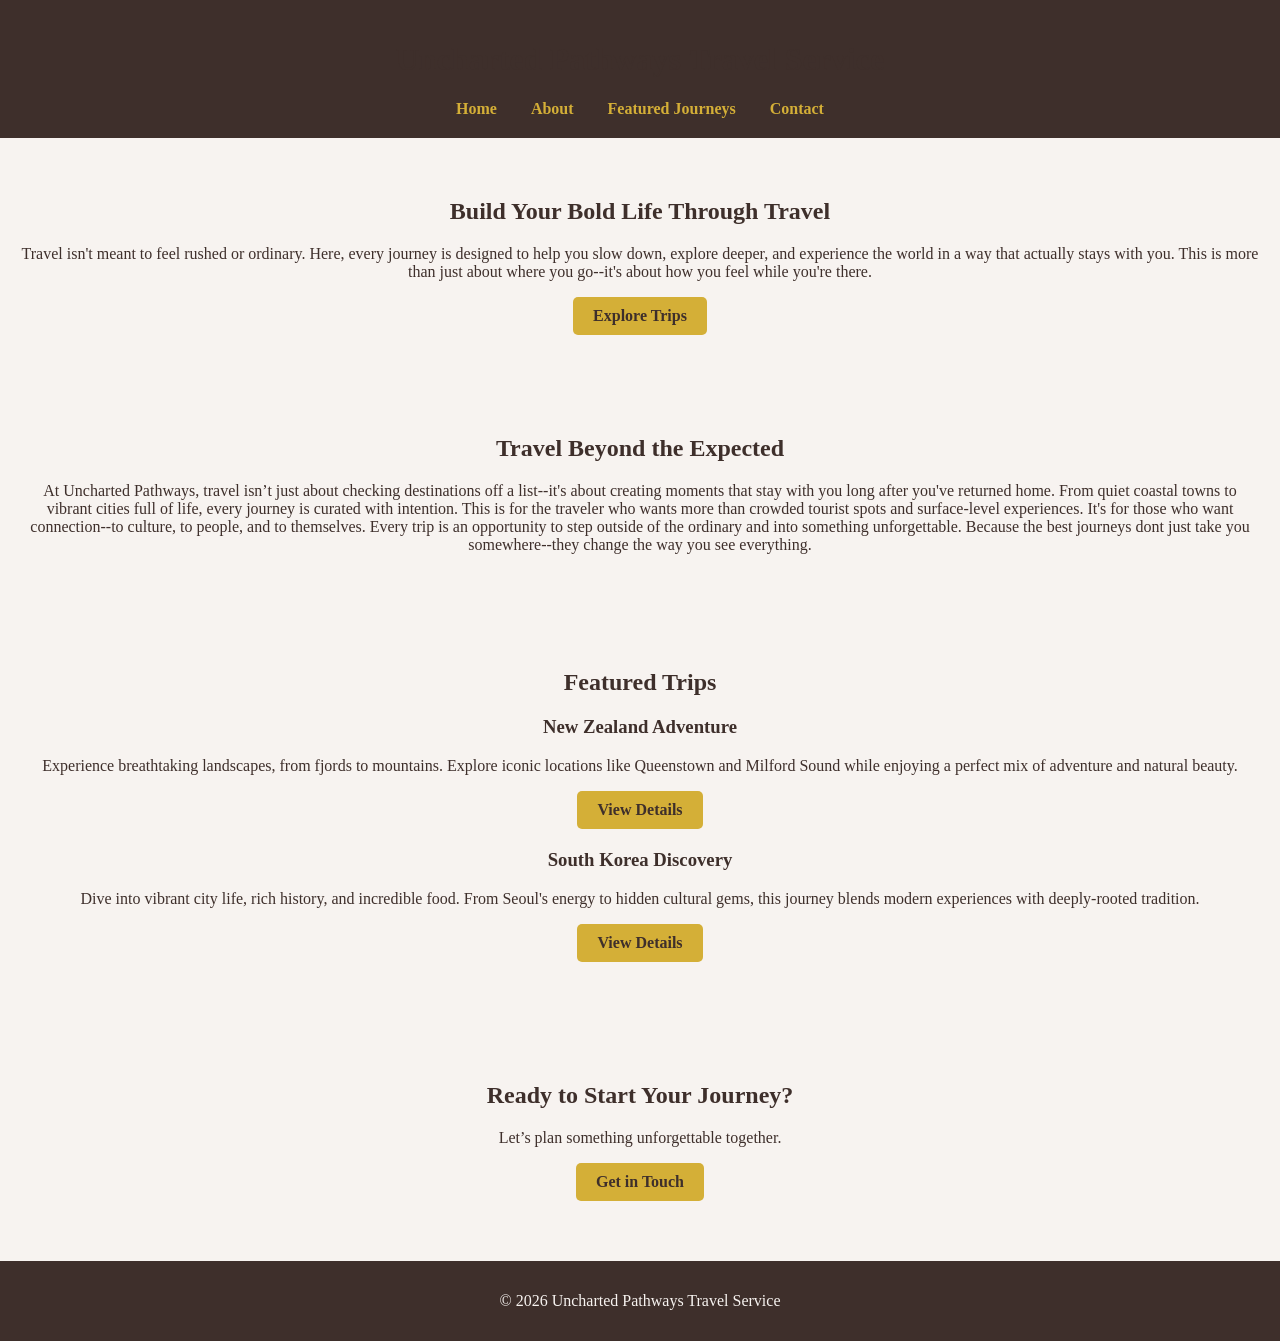
==== index.html @ 13f82011 "Update index.html" ====
<!DOCTYPE html>
<html lang="en">
<head>
  <meta charset="UTF-8">
   <meta name="viewport" content="width=device-width, initial-scale=1.0">
  <title>Uncharted Pathways</title>
  <link rel="stylesheet" href="styles.css">
</head>

<body>
  
  <header>
    <h1>Uncharted Pathways Travel Service</h1>
    <nav>
      <a href="index.html">Home</a>
      <a href="about.html">About</a>
      <a href="destinations.html">Featured Journeys</a>
      <a href="contact.html">Contact</a>
    </nav>
  </header>

  <section>
    <h2>Build Your Bold Life Through Travel</h2>
    <p>Travel isn't meant to feel rushed or ordinary. Here, every journey is designed to help you slow down, explore deeper, and experience the world in a way that actually stays with you. This is more than just about where you go--it's about how you feel while you're there.</p>
    <a href="deals.html" class="btn">Explore Trips</a>
  </section>

  <section>
    <h2>Travel Beyond the Expected</h2>
    <p>
      At Uncharted Pathways, travel isn’t just about checking destinations off a list--it's about creating moments that stay with you long after you've returned home. From quiet coastal towns to vibrant cities full of life, every journey is curated with intention.
      This is for the traveler who wants more than crowded tourist spots and surface-level experiences. It's for those who want connection--to culture, to people, and to themselves. Every trip is an opportunity to step outside of the ordinary and into something unforgettable.
      Because the best journeys dont just take you somewhere--they change the way you see everything.
      </p>
  </section>

  <section>
    <h2>Featured Trips</h2>

    <div>
      <h3>New Zealand Adventure</h3>
      <p>Experience breathtaking landscapes, from fjords to mountains. Explore iconic locations like Queenstown and Milford Sound while enjoying a perfect mix of adventure and natural beauty.</p>
      <a href="new-zealand.html" class="btn">View Details</a>
    </div>

    <div>
      <h3>South Korea Discovery</h3>
      <p>Dive into vibrant city life, rich history, and incredible food. From Seoul's energy to hidden cultural gems, this journey blends modern experiences with deeply-rooted tradition.</p>
      <a href="south-korea.html" class="btn">View Details</a>
    </div>

  </section>

  <section>
    <h2>Ready to Start Your Journey?</h2>
    <p>Let’s plan something unforgettable together.</p>
    <a href="contact.html" class="btn">Get in Touch</a>
  </section>

  <footer>
    <p>© 2026 Uncharted Pathways Travel Service</p>
  </footer>

</body>
</html>
---- styles.css ----
body {
  font-family: 'Georgia', serif;
  margin: 0;
  background-color: #F7F3F0; 
  color: #3E2F2B; 
}

header {
  background-color: #3E2F2B;
  color: #F7F3F0;
  padding: 20px;
  text-align: center;
}


nav a {
  color: #D4AF37;
  margin: 0 15px;
  text-decoration: none;
  font-weight: bold;
}

nav a:hover {
  text-decoration: underline;
}

section {
  padding: 40px 20px;
  text-align: center;
}

h1, h2, h3 {
  color: #3E2F2B;
}

button,
.btn {
  display: inline-block;
  padding: 10px 20px;
  background-color: #D4AF37; /* gold */
  border: none;
  color: #3E2F2B; 
  cursor: pointer;
  text-decoration: none;
  font-weight: bold;
  border-radius: 5px;
}

button:hover,
.btn:hover {
  background-color: #b8962e; 
}

section div {
  margin-bottom: 20px;
}

footer {
  background-color: #3E2F2B; 
  color: #F7F3F0;
  text-align: center;
  padding: 15px;
  margin-top: 20px;
}
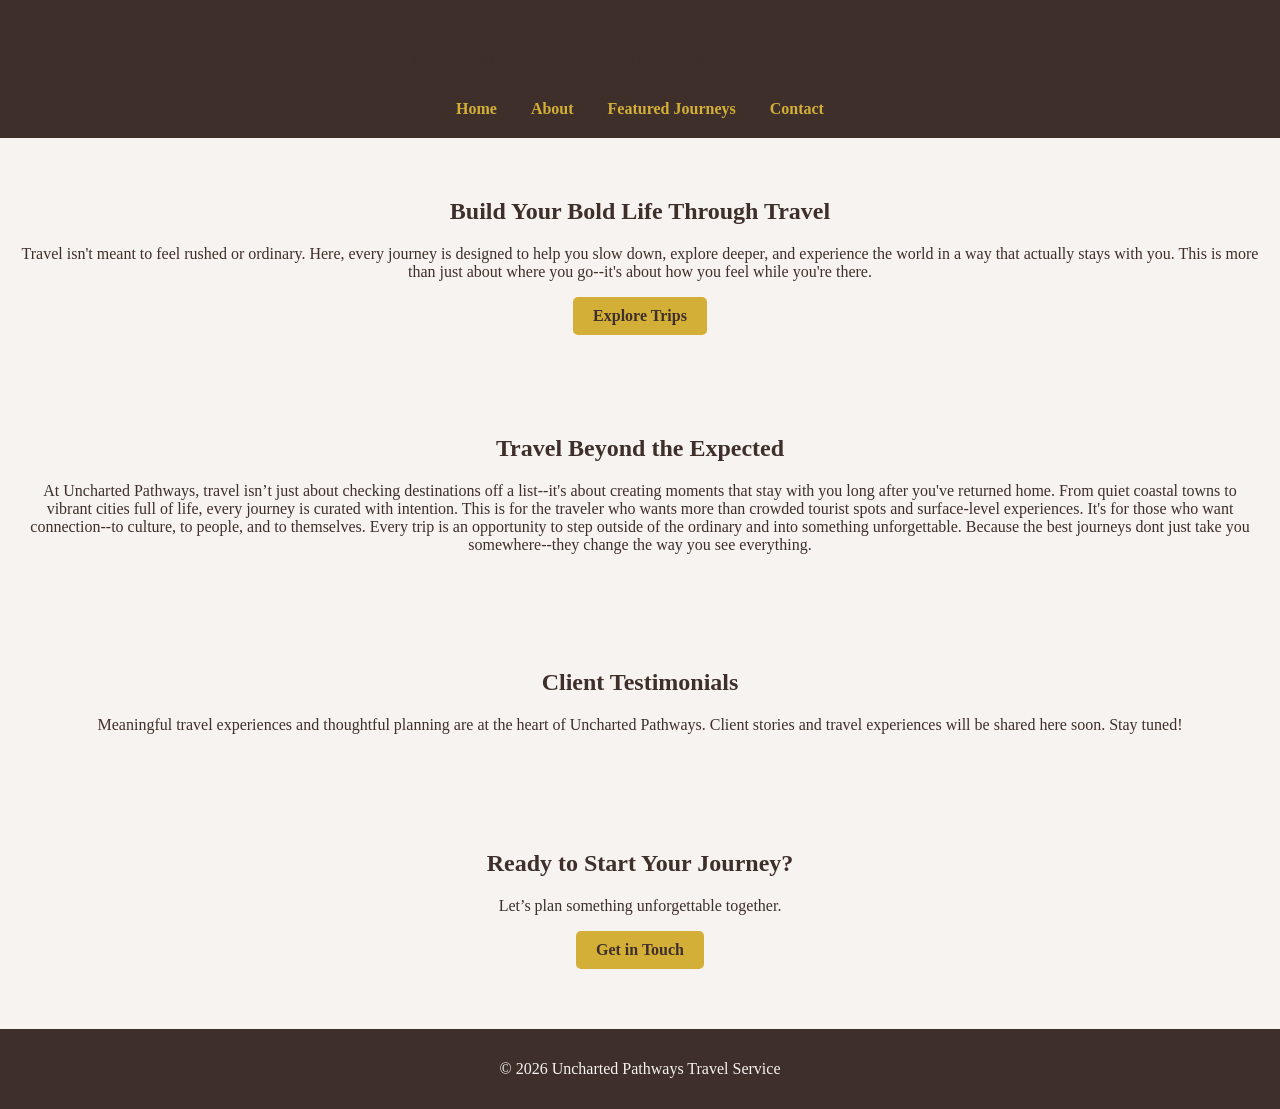
==== commit 5c6ab775: "Update index.html" ====
--- a/index.html
+++ b/index.html
@@ -23,7 +23,7 @@
   <section>
     <h2>Build Your Bold Life Through Travel</h2>
     <p>Travel isn't meant to feel rushed or ordinary. Here, every journey is designed to help you slow down, explore deeper, and experience the world in a way that actually stays with you. This is more than just about where you go--it's about how you feel while you're there.</p>
-    <a href="deals.html" class="btn">Explore Trips</a>
+    <a href="destinations.html" class="btn">Explore Trips</a>
   </section>
 
   <section>
@@ -36,20 +36,9 @@
   </section>
 
   <section>
-    <h2>Featured Trips</h2>
-
-    <div>
-      <h3>New Zealand Adventure</h3>
-      <p>Experience breathtaking landscapes, from fjords to mountains. Explore iconic locations like Queenstown and Milford Sound while enjoying a perfect mix of adventure and natural beauty.</p>
-      <a href="new-zealand.html" class="btn">View Details</a>
-    </div>
-
-    <div>
-      <h3>South Korea Discovery</h3>
-      <p>Dive into vibrant city life, rich history, and incredible food. From Seoul's energy to hidden cultural gems, this journey blends modern experiences with deeply-rooted tradition.</p>
-      <a href="south-korea.html" class="btn">View Details</a>
-    </div>
-
+    <h2>Client Testimonials</h2>
+    <p>Meaningful travel experiences and thoughtful planning are at the heart of Uncharted Pathways. 
+      Client stories and travel experiences will be shared here soon. Stay tuned!</p>
   </section>
 
   <section>
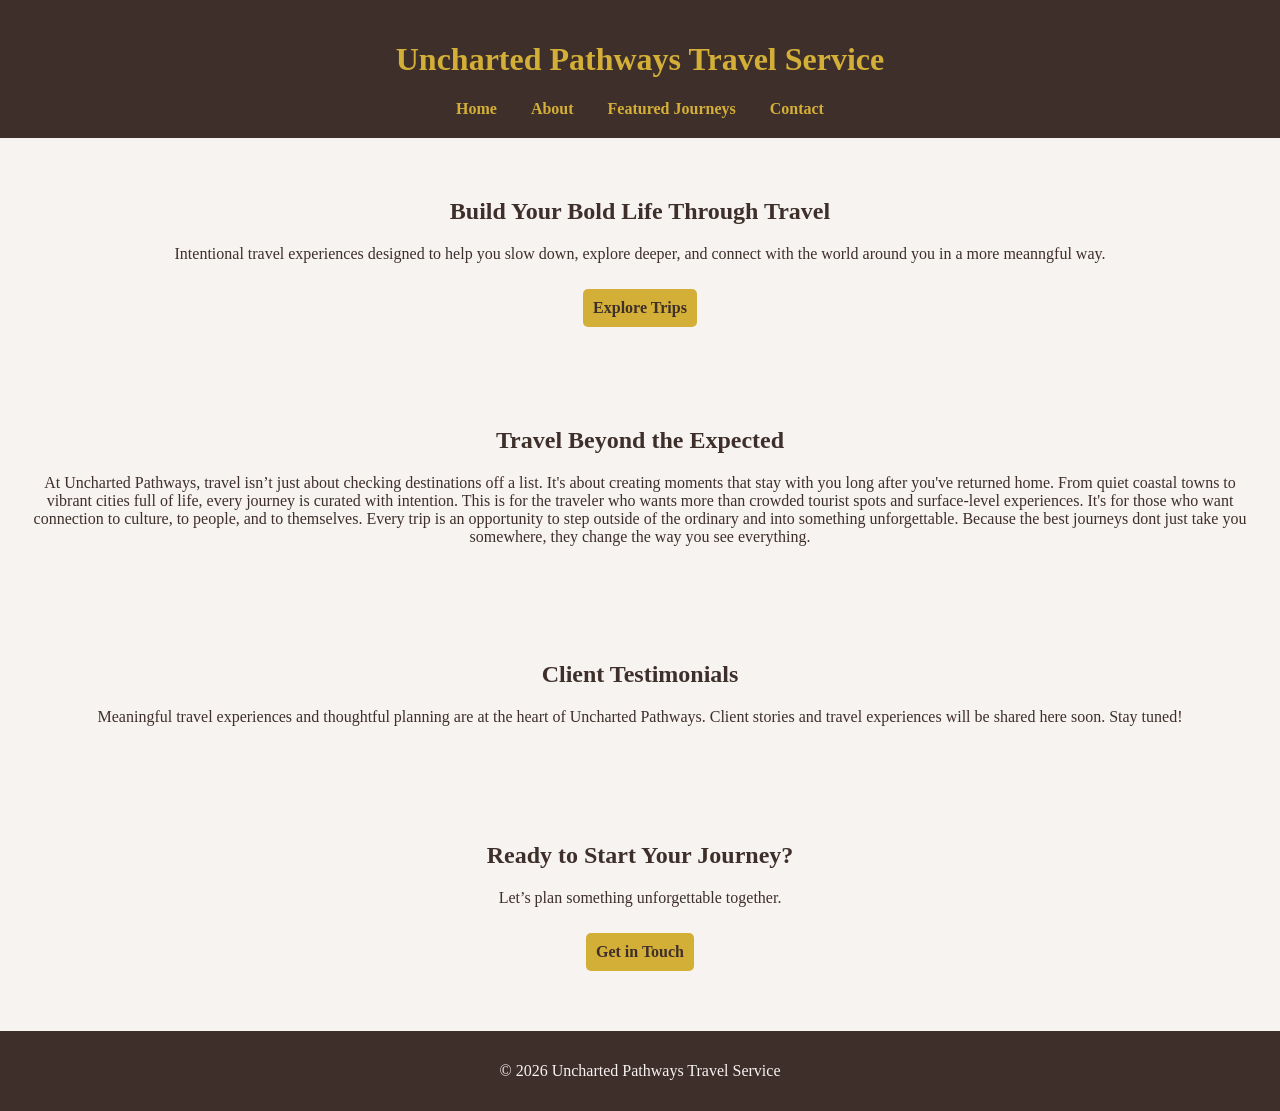
==== commit d0bbda2d: "Update index.html tightening up my writing" ====
--- a/index.html
+++ b/index.html
@@ -22,16 +22,16 @@
 
   <section>
     <h2>Build Your Bold Life Through Travel</h2>
-    <p>Travel isn't meant to feel rushed or ordinary. Here, every journey is designed to help you slow down, explore deeper, and experience the world in a way that actually stays with you. This is more than just about where you go--it's about how you feel while you're there.</p>
+    <p>Intentional travel experiences designed to help you slow down, explore deeper, and connect with the world around you in a more meanngful way.</p>
     <a href="destinations.html" class="btn">Explore Trips</a>
   </section>
 
   <section>
     <h2>Travel Beyond the Expected</h2>
     <p>
-      At Uncharted Pathways, travel isn’t just about checking destinations off a list--it's about creating moments that stay with you long after you've returned home. From quiet coastal towns to vibrant cities full of life, every journey is curated with intention.
-      This is for the traveler who wants more than crowded tourist spots and surface-level experiences. It's for those who want connection--to culture, to people, and to themselves. Every trip is an opportunity to step outside of the ordinary and into something unforgettable.
-      Because the best journeys dont just take you somewhere--they change the way you see everything.
+      At Uncharted Pathways, travel isn’t just about checking destinations off a list. It's about creating moments that stay with you long after you've returned home. From quiet coastal towns to vibrant cities full of life, every journey is curated with intention.
+      This is for the traveler who wants more than crowded tourist spots and surface-level experiences. It's for those who want connection to culture, to people, and to themselves. Every trip is an opportunity to step outside of the ordinary and into something unforgettable.
+      Because the best journeys dont just take you somewhere, they change the way you see everything.
       </p>
   </section>
 
--- a/styles.css
+++ b/styles.css
@@ -7,11 +7,14 @@
 
 header {
   background-color: #3E2F2B;
-  color: #F7F3F0;
+  color: #D4AF37;
   padding: 20px;
   text-align: center;
 }
 
+header h1 {
+  color: #D4AF37;
+}
 
 nav a {
   color: #D4AF37;
@@ -36,7 +39,7 @@
 button,
 .btn {
   display: inline-block;
-  padding: 10px 20px;
+  padding: 10px;
   background-color: #D4AF37; /* gold */
   border: none;
   color: #3E2F2B; 
@@ -44,6 +47,7 @@
   text-decoration: none;
   font-weight: bold;
   border-radius: 5px;
+  margin-top: 10px;
 }
 
 button:hover,
@@ -62,3 +66,22 @@
   padding: 15px;
   margin-top: 20px;
 }
+
+form {
+  display: flex;
+  flex-direction: column;
+  margin-bottom: 15px;
+  width: 300px;
+}
+
+ul {
+  list-style: none;
+  padding: 0;
+}
+
+input, textarea {
+  margin-bottom: 10px;
+}
+
+  
+
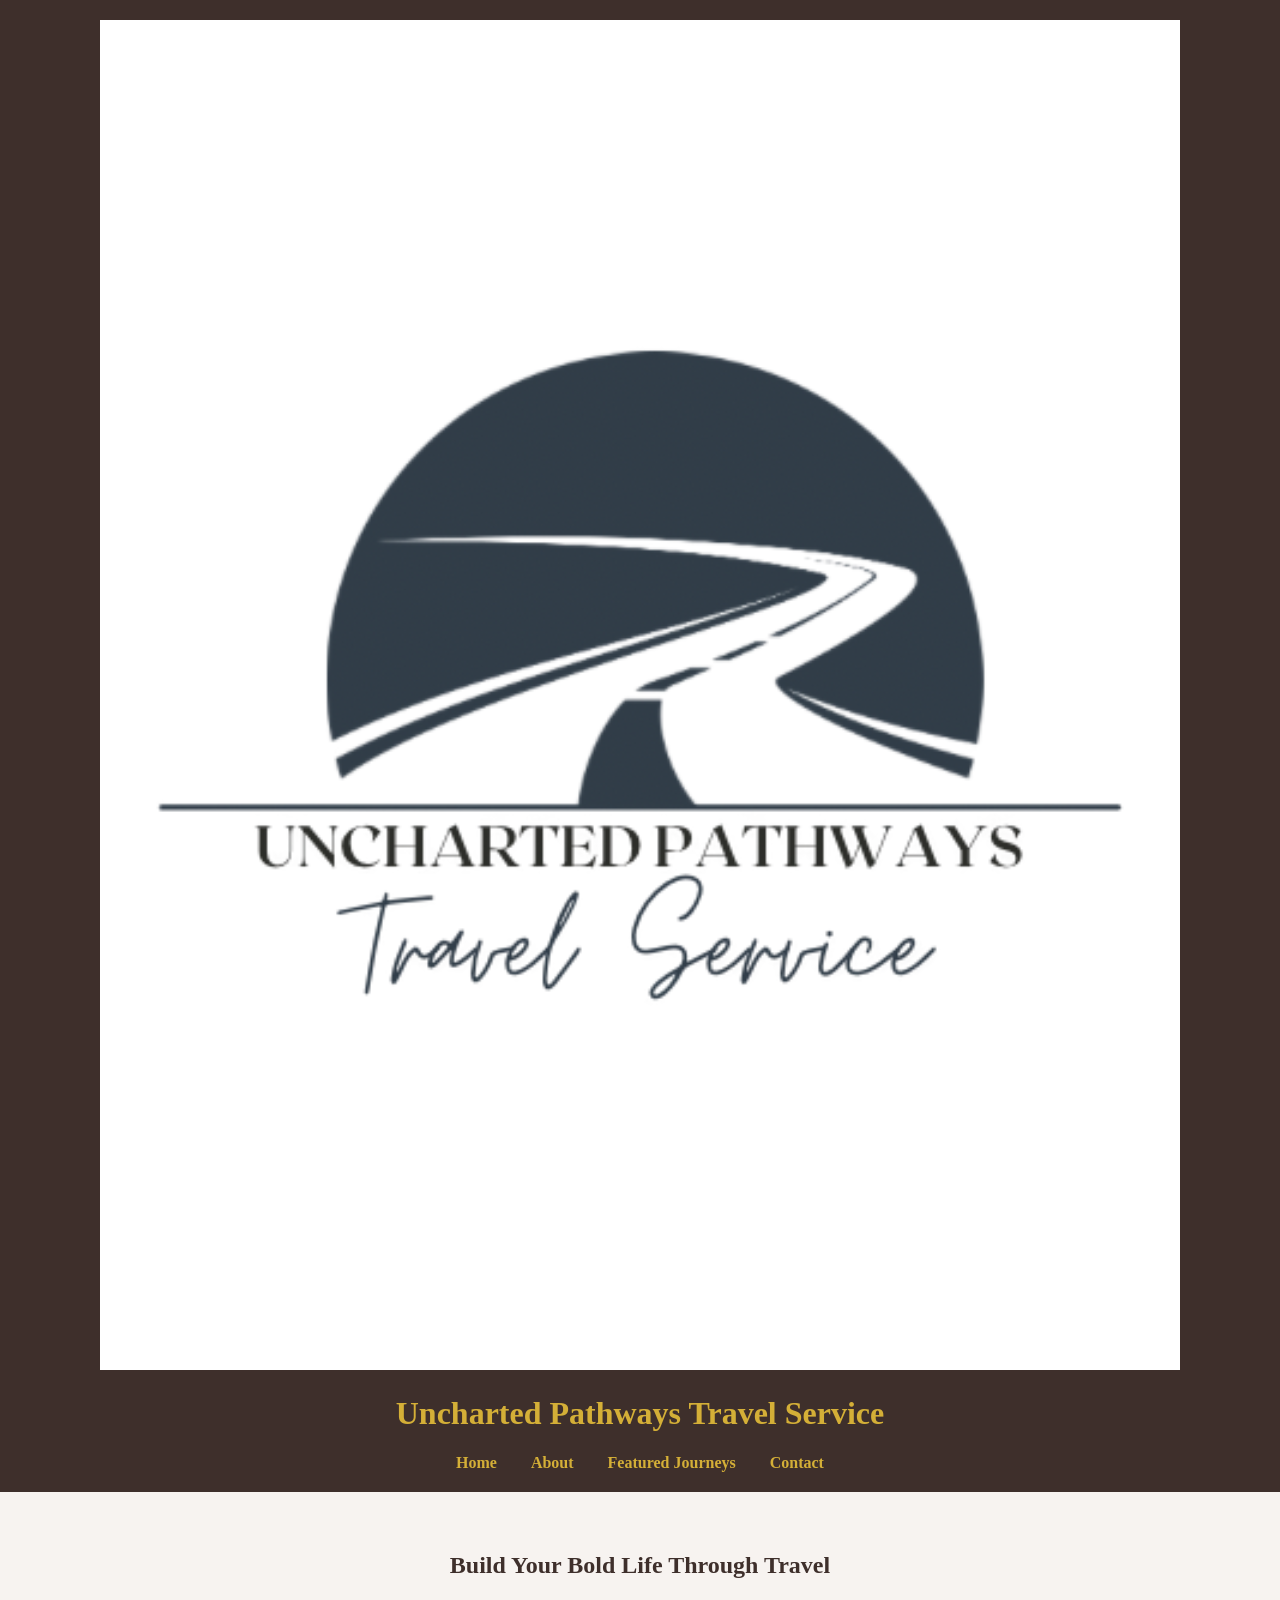
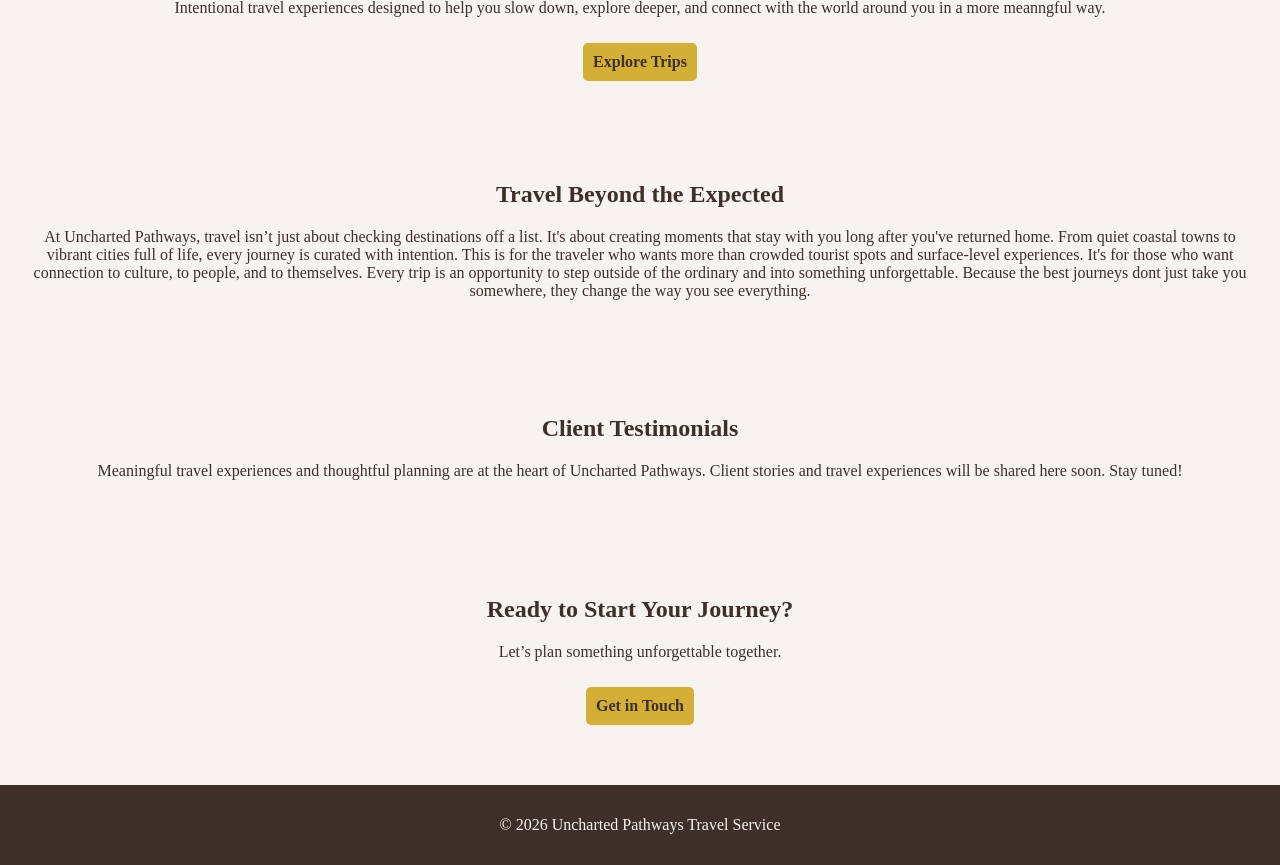
==== commit 14a85cfa: "Update index.html" ====
--- a/index.html
+++ b/index.html
@@ -11,7 +11,10 @@
 <body>
   
   <header>
+   <div class="logo-container">
+        <img src="images/logo.PNG" alt="Uncharted Pathways Logo">
     <h1>Uncharted Pathways Travel Service</h1>
+      </div>
     <nav>
       <a href="index.html">Home</a>
       <a href="about.html">About</a>
--- a/styles.css
+++ b/styles.css
@@ -67,6 +67,16 @@
   margin-top: 20px;
 }
 
+.about-me p {
+  max-width: 800px;
+  margin: 0 auto;
+  line-height: 1.6;
+}
+
+.about-me {
+  text-align: center;
+}
+
 form {
   display: flex;
   flex-direction: column;
@@ -83,5 +93,42 @@
   margin-bottom: 10px;
 }
 
+.contact-photo {
+  width: 400px;
+  border-radius: 20px;
+  opacity: 0.95;
+  box-shadow: 0 4px 15px rgba(0,0,0,0.2);
+}
+
+.contact-container {
+  display: flex;
+  gap: 250px;
+  align-items: flex-start;
+  justify-content: center;
+  margin-top: 40px;
+}
   
+@media (max-width: 768px) {
+  .contact-container {
+    flex-direction: column;
+    gap: 30px;
+    align-items: center;
+  }
+}
 
+.about-photo {
+  width: 250px;
+  height: auto;
+  border-radius: 10px;
+  display: block;
+  margin: 0 auto 20px;
+}
+
+.sunrise-photo {
+  width: 760px;
+  max-width: 100%;
+  height: 250px;
+  display: block;
+  object-fit: cover;
+  margin: 2rem auto;
+}
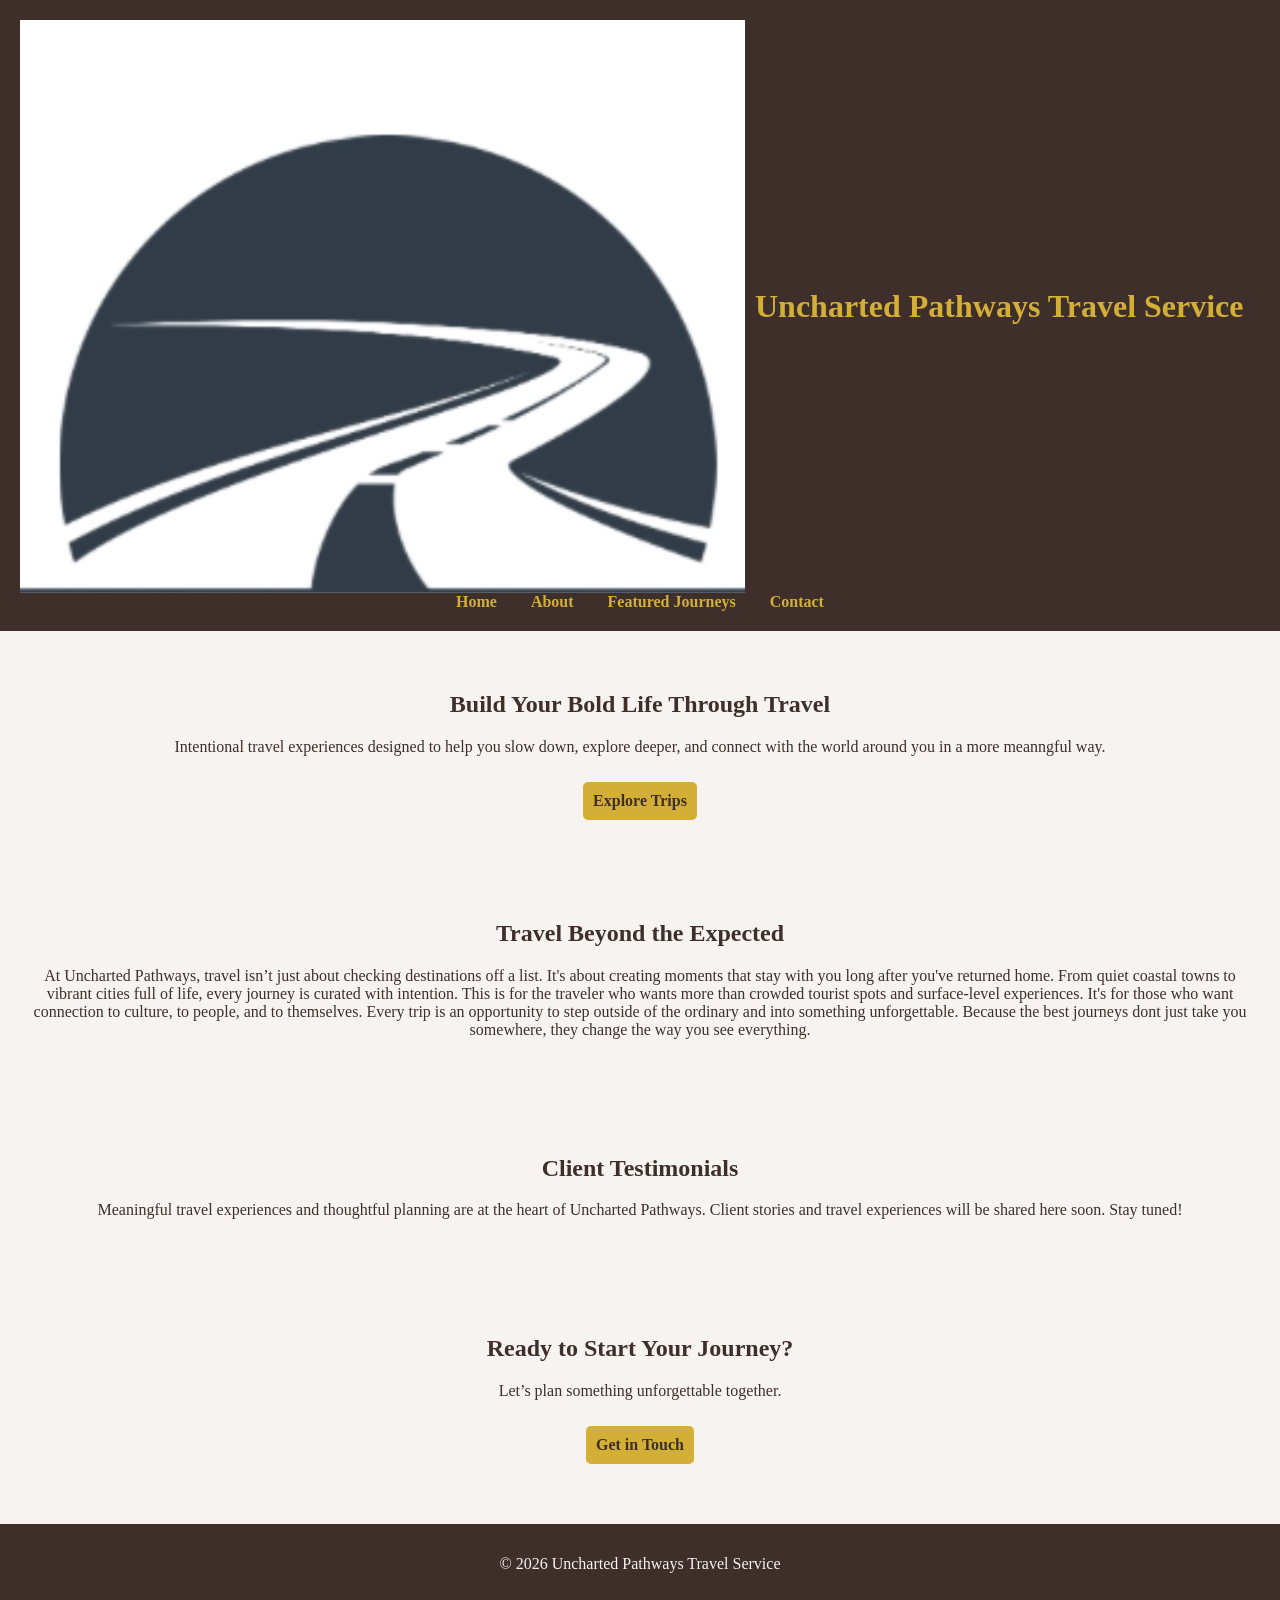
==== commit aee6a333: "Update index.html" ====
--- a/index.html
+++ b/index.html
@@ -12,7 +12,7 @@
   
   <header>
    <div class="logo-container">
-        <img src="images/logo.PNG" alt="Uncharted Pathways Logo">
+        <img src="images/logo2.jpg" alt="Uncharted Pathways Logo">
     <h1>Uncharted Pathways Travel Service</h1>
       </div>
     <nav>
--- a/styles.css
+++ b/styles.css
@@ -132,3 +132,19 @@
   object-fit: cover;
   margin: 2rem auto;
 }
+
+.logo-container {
+  display: flex;
+  align-items: center;
+  gap: 10px;
+}
+
+. logo-container img {
+  width: 60px;
+  height: 60px;
+  object-fit: contain;
+}
+
+.logo-container h1 {
+  margin: 0;
+}
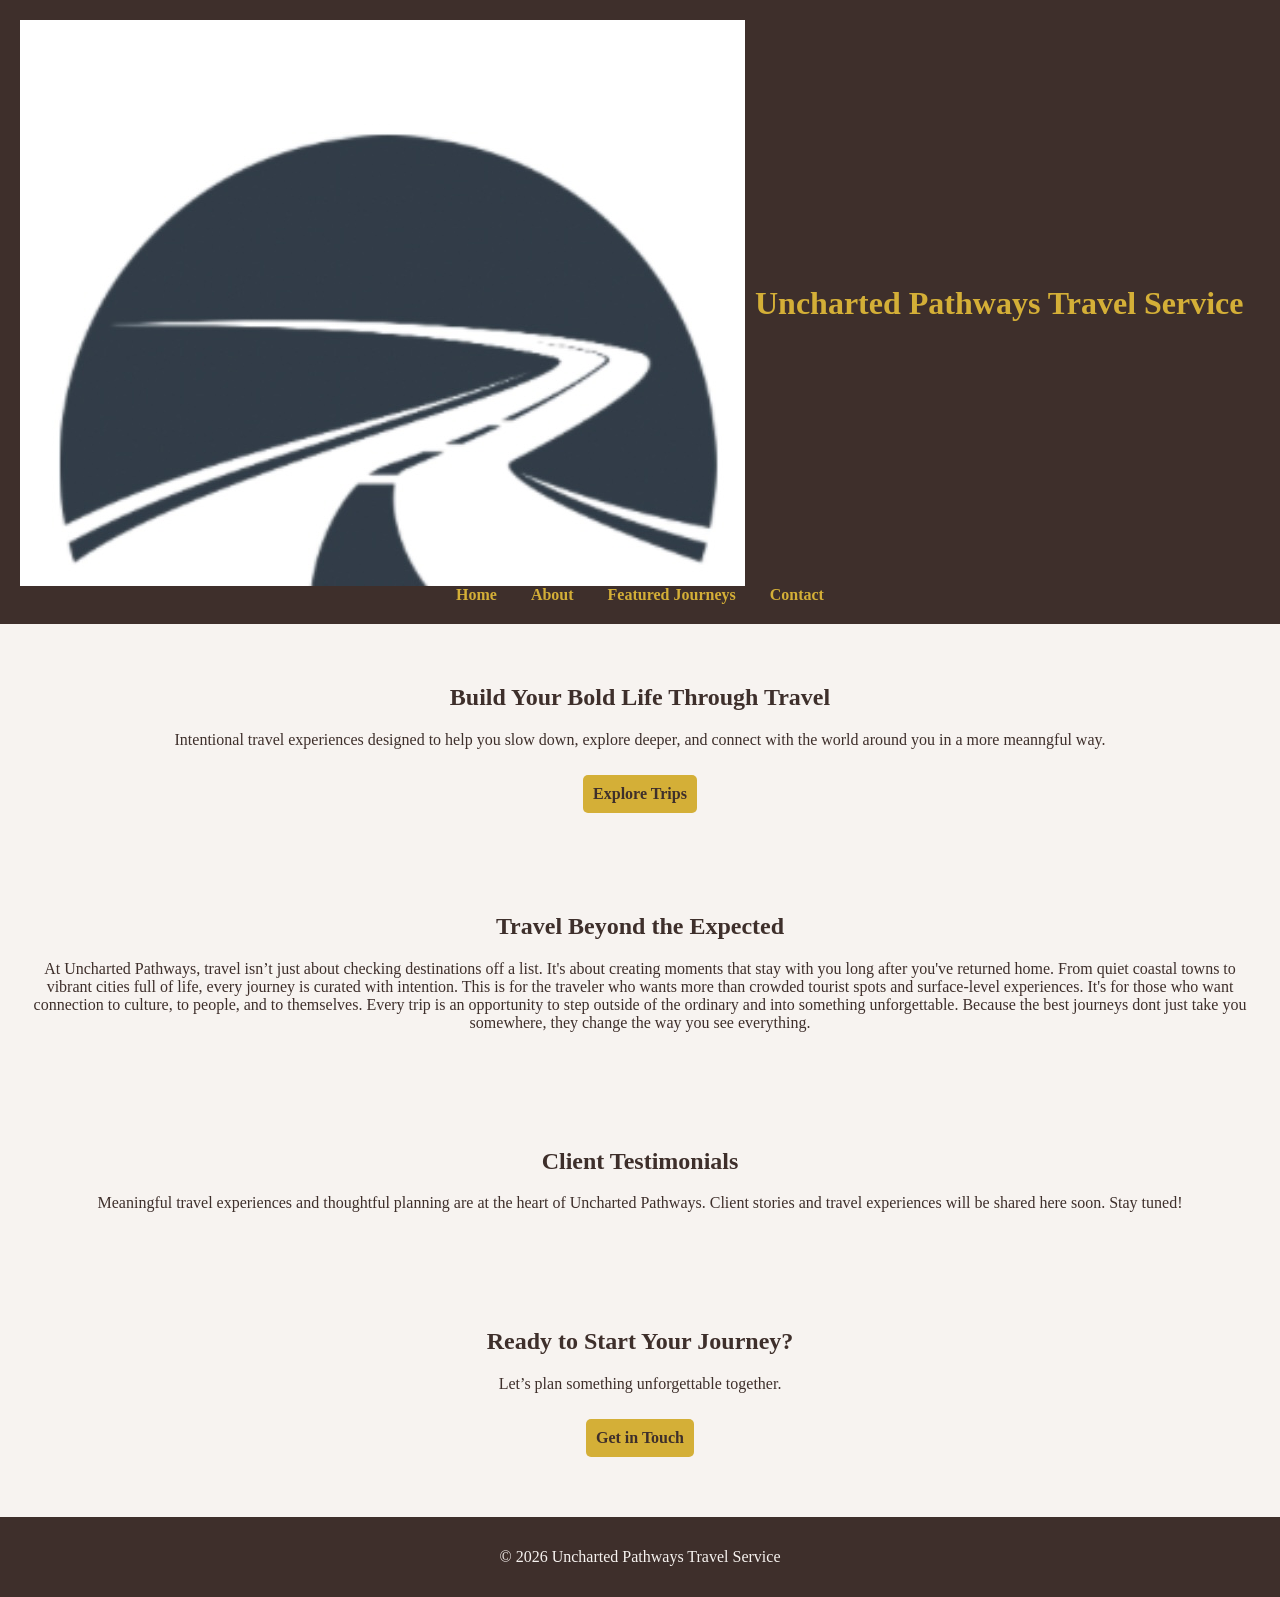
==== commit 7e27cc38: "Update index.html" ====
--- a/index.html
+++ b/index.html
@@ -12,7 +12,7 @@
   
   <header>
    <div class="logo-container">
-        <img src="images/logo2.jpg" alt="Uncharted Pathways Logo">
+        <img src="images/logo3.jpg" alt="Uncharted Pathways Logo">
     <h1>Uncharted Pathways Travel Service</h1>
       </div>
     <nav>
--- a/styles.css
+++ b/styles.css
@@ -140,8 +140,8 @@
 }
 
 . logo-container img {
-  width: 60px;
-  height: 60px;
+  width: 40px;
+  height: 40px;
   object-fit: contain;
 }
 
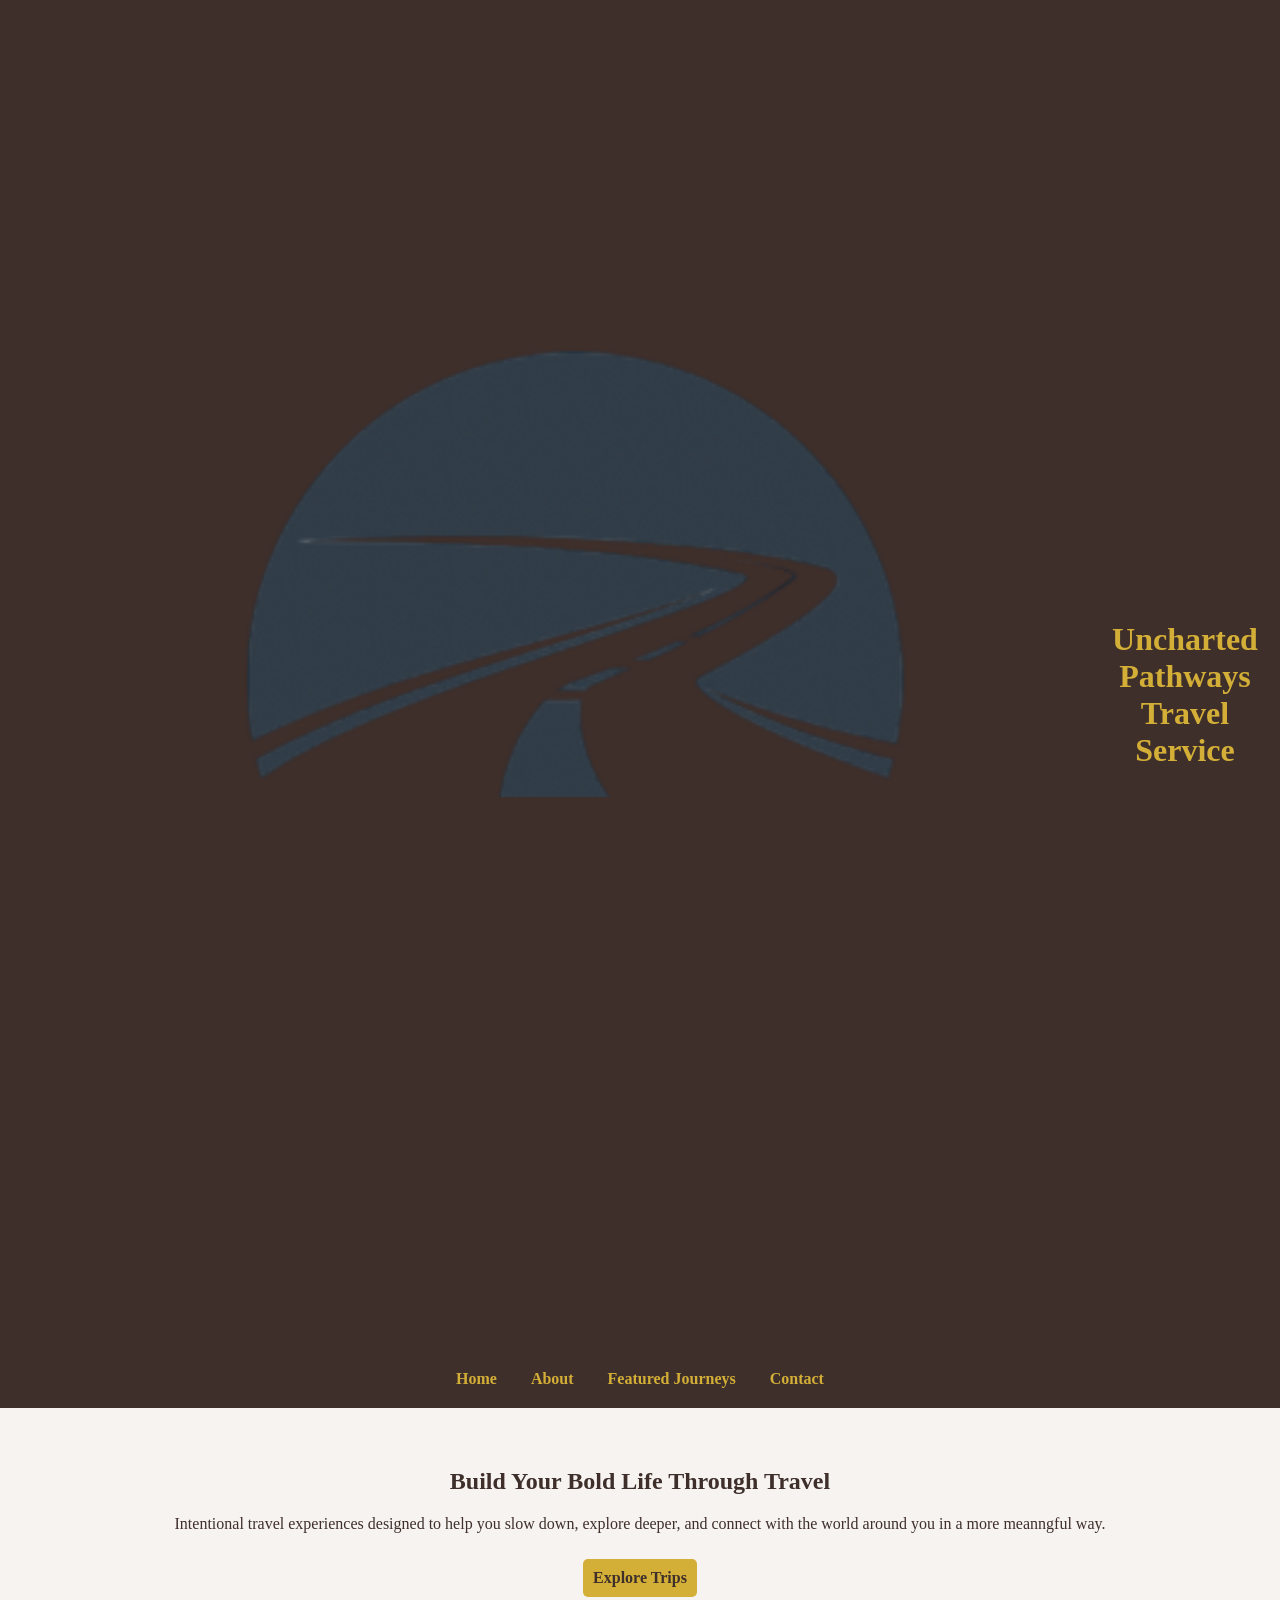
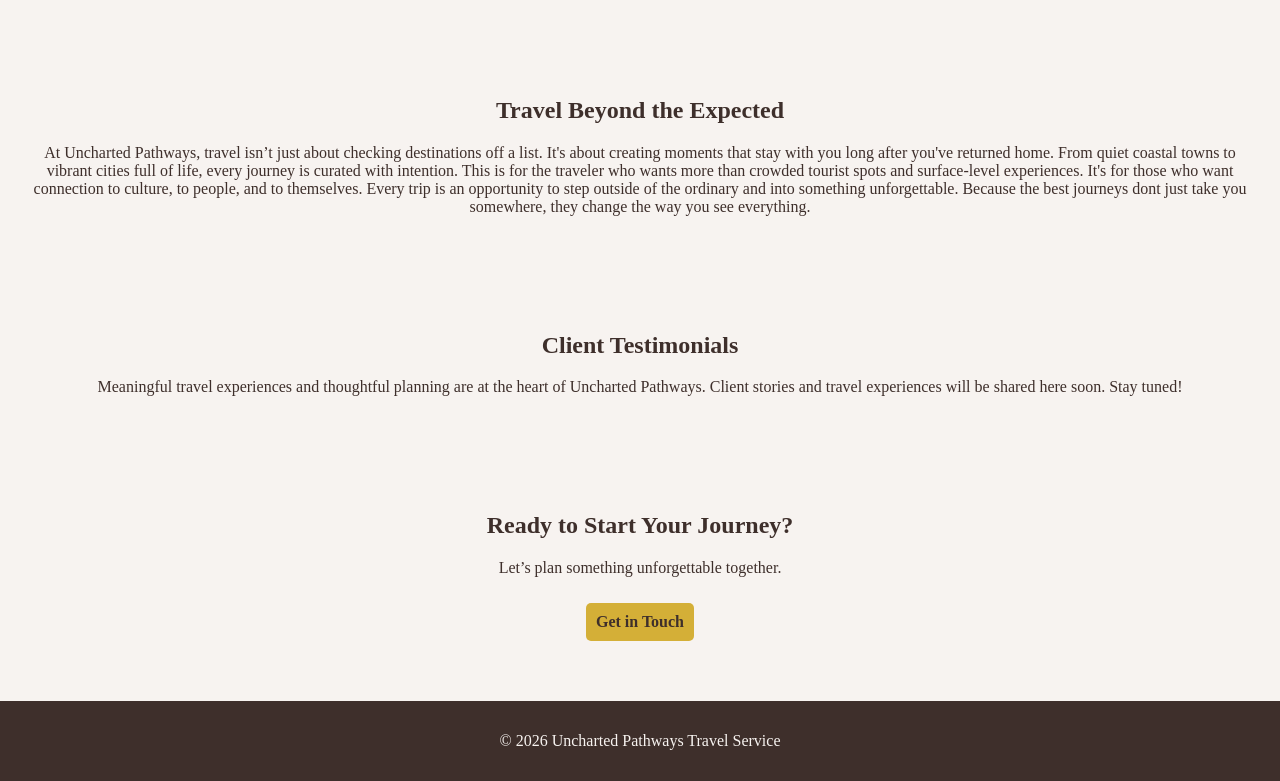
==== commit c08968e6: "Update index.html" ====
--- a/index.html
+++ b/index.html
@@ -12,7 +12,7 @@
   
   <header>
    <div class="logo-container">
-        <img src="images/logo3.jpg" alt="Uncharted Pathways Logo">
+        <img src="images/logo5.PNG" alt="Uncharted Pathways Logo">
     <h1>Uncharted Pathways Travel Service</h1>
       </div>
     <nav>
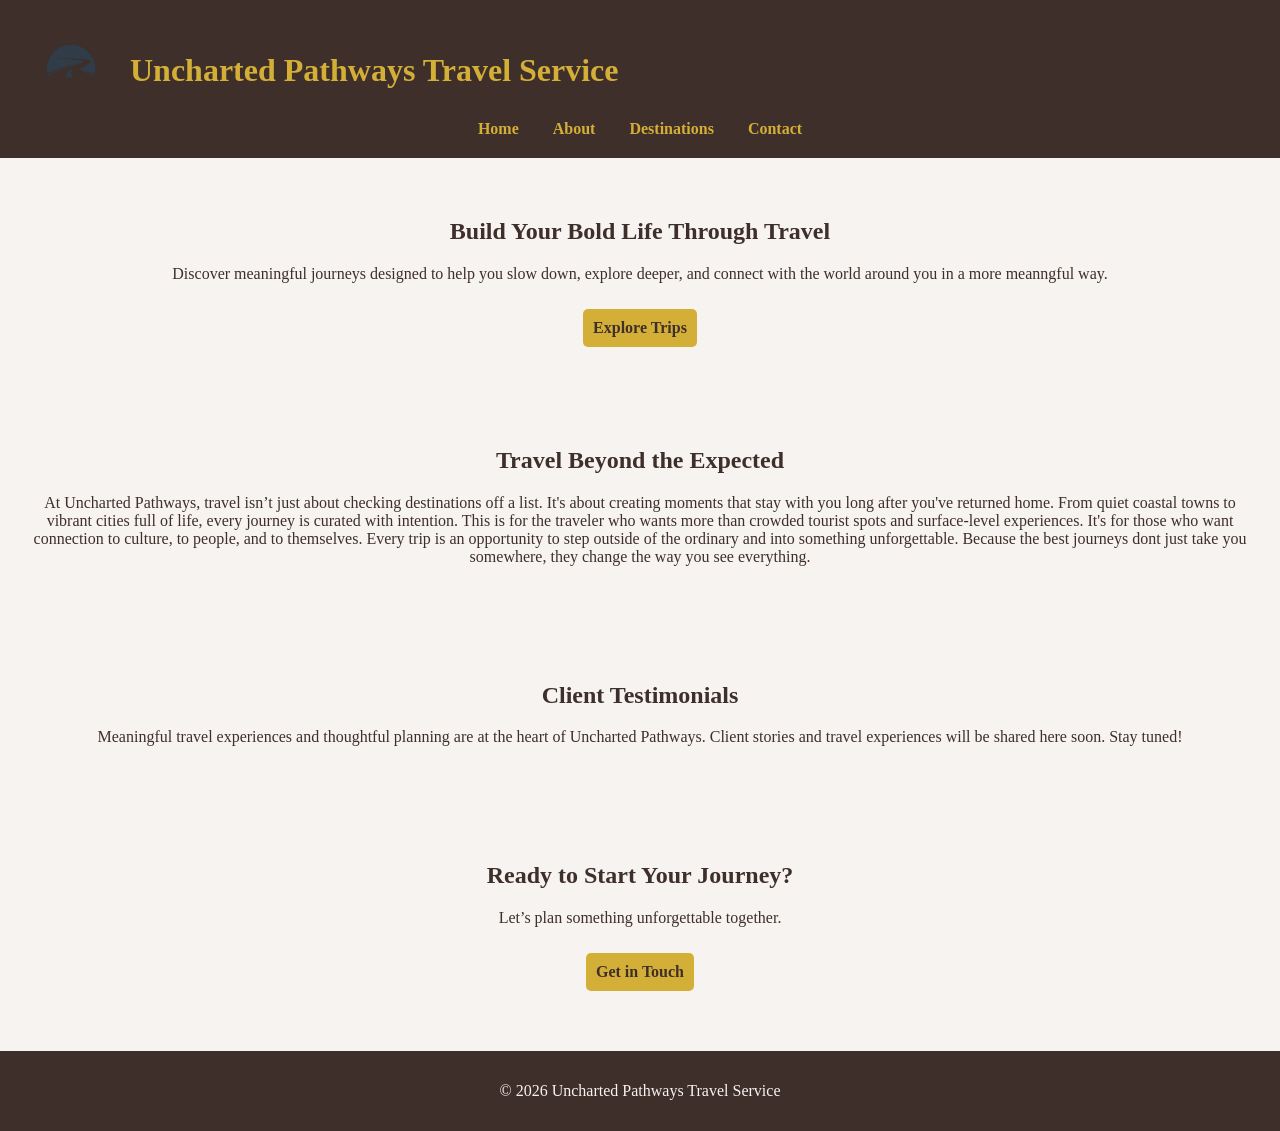
==== commit e3c0b63b: "Update index.html" ====
--- a/index.html
+++ b/index.html
@@ -18,14 +18,14 @@
     <nav>
       <a href="index.html">Home</a>
       <a href="about.html">About</a>
-      <a href="destinations.html">Featured Journeys</a>
+      <a href="destinations.html">Destinations</a>
       <a href="contact.html">Contact</a>
     </nav>
   </header>
 
   <section>
     <h2>Build Your Bold Life Through Travel</h2>
-    <p>Intentional travel experiences designed to help you slow down, explore deeper, and connect with the world around you in a more meanngful way.</p>
+    <p>Discover meaningful journeys designed to help you slow down, explore deeper, and connect with the world around you in a more meanngful way.</p>
     <a href="destinations.html" class="btn">Explore Trips</a>
   </section>
 
--- a/styles.css
+++ b/styles.css
@@ -139,9 +139,9 @@
   gap: 10px;
 }
 
-. logo-container img {
-  width: 40px;
-  height: 40px;
+.logo-container img {
+  width: 100px;
+  height: 100px;
   object-fit: contain;
 }
 
